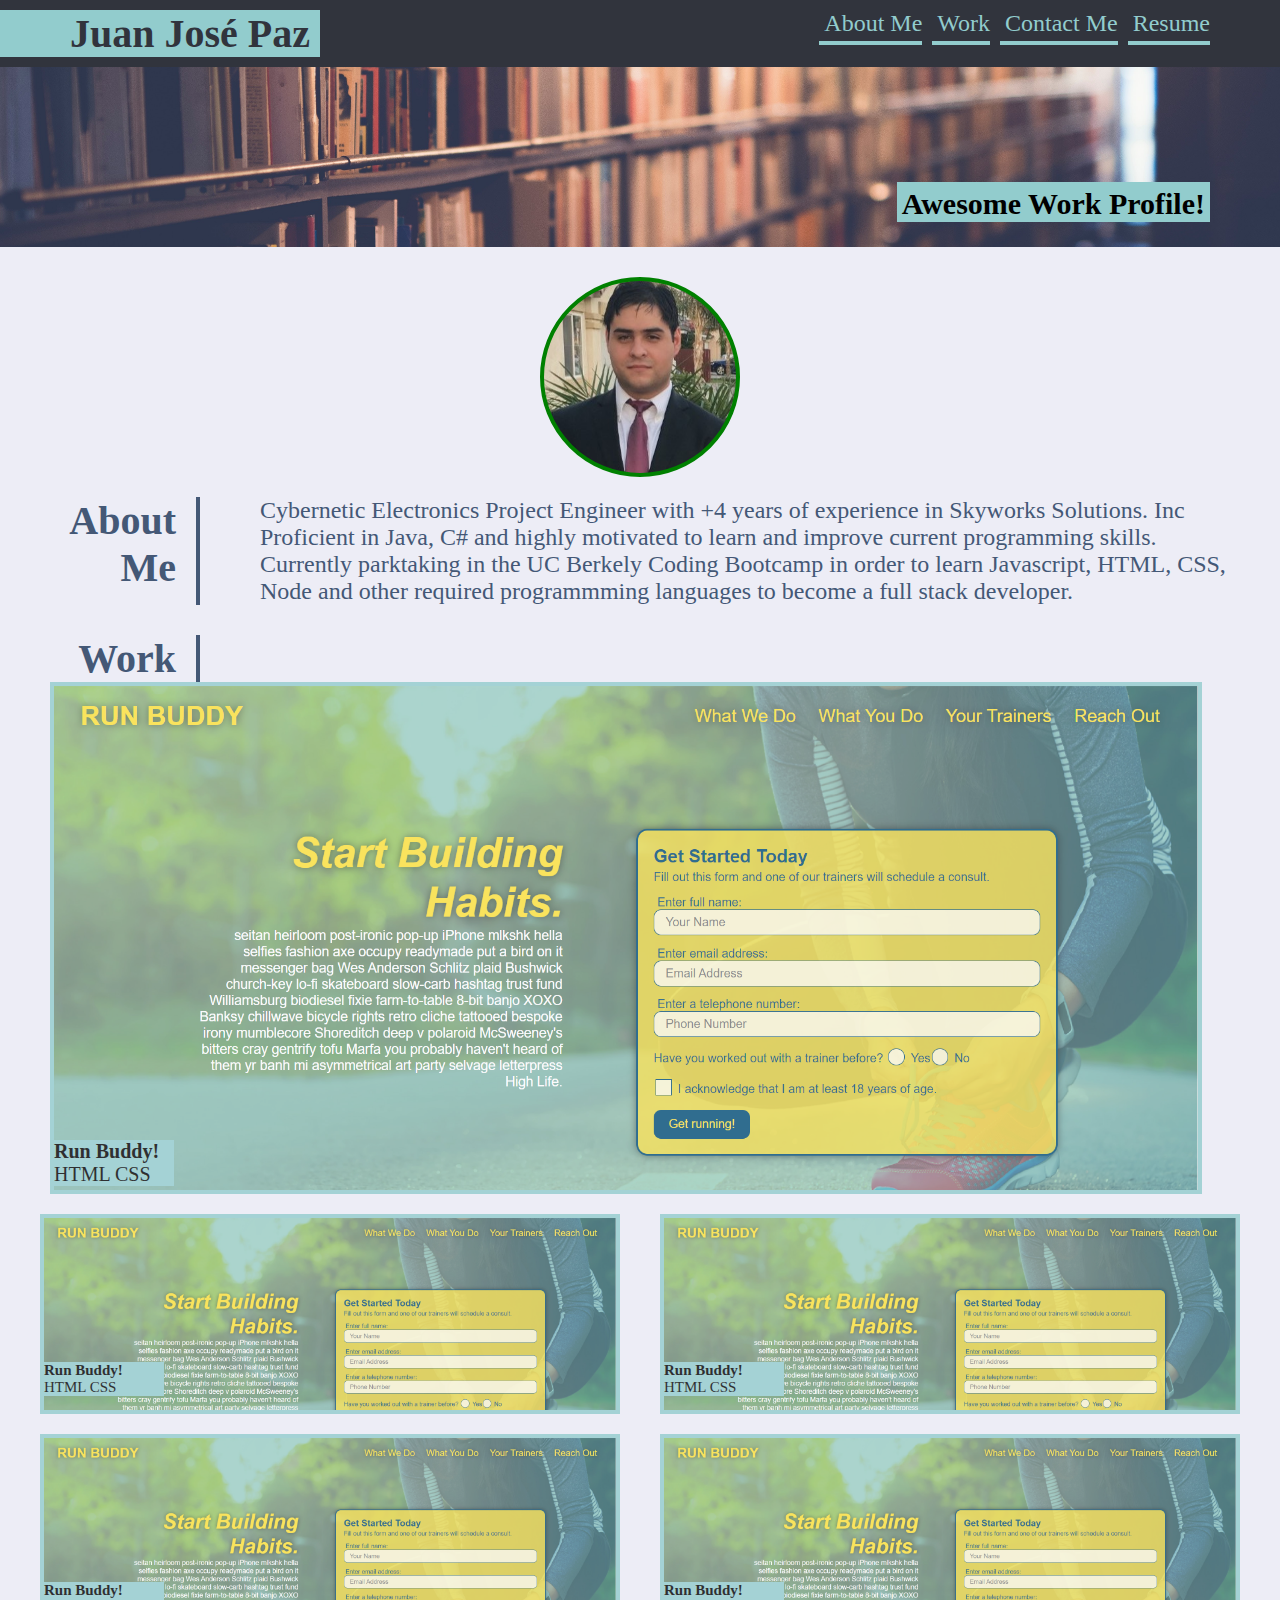
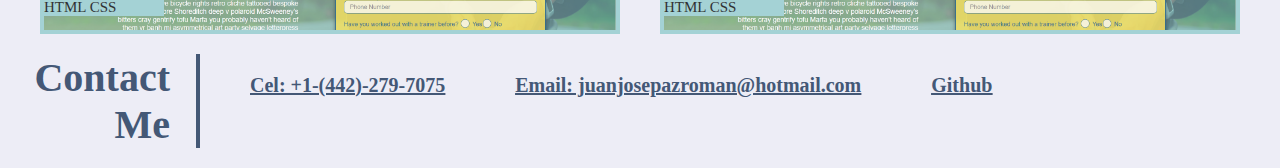
==== index.html @ 2d5c65f7 "uploading first draft portfolio" ====
<!DOCTYPE html>
<html lang="en">
<head>
    <meta charset="UTF-8">
    <meta http-equiv="X-UA-Compatible" content="IE=edge">
    <meta name="viewport" content="width=device-width, initial-scale=1.0">
    <link rel="stylesheet" href="./assets/css/style.css">
    <title>Juan José Paz Porfolio</title>
</head>
<body>
    <header>
        <div class="header-container">
            <h1>
                <a href="/">Juan José Paz</a>
              </h1>
            <nav>
                <ul>
                    <li>
                        <a href="#about-me">About Me</a>
                    </li>
                    <li>
                      <a href="#work">Work</a>
                    </li>
                    <li>
                      <a href="#contact-me">Contact Me</a>
                    </li>
                    <li>
                      <a href="#resume">Resume</a>
                    </li>
                </ul>
            </nav>
        </div>
    </header>
    <section class="hero">
        <div class="hero-container">
            <p>
                Awesome Work Profile!
            </p>
        </div>
    </section>
    <section class="profile-image">
        <div class="profile-image-container"></div> 
    </section>
    <section id="about-me" class="about-me">
        <h2 class="title">About Me</h2>
        <p>Cybernetic Electronics Project Engineer with +4 years of experience in Skyworks Solutions. Inc
            Proficient in Java, C# and highly motivated to learn and improve current programming skills.
            Currently parktaking in the UC Berkely Coding Bootcamp in order to learn Javascript, HTML, CSS,
            Node and other required programmming languages to become a full stack developer.
        </p>
    </section>
    <section id="work" class="portfolio">
        <h2 class="title">Work</h2>
        <div class="picture-container">
            <div class="big-picture">
                <p class="big-picture-text"><span class="project-title">Run Buddy! </span>HTML CSS</p>
            </div>
            <div class="small-container">
                <div class=small-picture1>
                    <p class="small-picture-text"><span class="project-title">Run Buddy! </span>HTML CSS</p>
                </div>
                <div class=small-picture2>
                    <p class="small-picture-text"><span class="project-title">Run Buddy! </span>HTML CSS</p>
                </div>
                <div class=small-picture3>
                    <p class="small-picture-text"><span class="project-title">Run Buddy! </span>HTML CSS</p>
                </div>
                <div class=small-picture4>
                    <p class="small-picture-text"><span class="project-title">Run Buddy! </span>HTML CSS</p>
                </div>
            </div>
        </div>
    </section>
    <section id="contact-me" class="contact-me">
        <div>
            <h2 class="title">Contact Me</h2>
        </div>
            <address>
                <p>
                    <a href="tel:+14422797075">Cel: +1-(442)-279-7075</a>
                </p>
                <p> <a href="mailto:juanjospazroman@hotmail.com">Email: juanjosepazroman@hotmail.com</a>
                   
                </p>
                <p>
                    <a href="https://github.com/">Github</a>
                </p>
              </address>
         
    </section>
</body>
</html>
---- assets/css/style.css ----
* {
    box-sizing: border-box;
    margin: 0;
    padding: 0;
}

:root {
    --darkblue: #31343D;
    --lightblue: #92CCCD;
    --background: #EDEDF6;
    --bluefont: #445876;
}

header .header-container, header nav ul {
display: flex;
flex-wrap: wrap;
justify-content: space-between;
}

header div {
    background-color: var(--darkblue);
}

header h1 {
    background-color: var(--lightblue);
    padding: 0px 10px 0px 70px;
    margin: 10px 0 10px 0;
}

header h1 a {
    text-decoration: none;
    color: var(--darkblue);
    font-size: 40px;
}

header nav {
    margin: 10px 70px 0 10px;
}

header nav ul li {
    list-style: none;
}

header nav ul li a {
    text-decoration: none;
    color: var(--lightblue);
    font-size: 24px;
    padding: 0 0 5px 5px;
    margin: 0 0 0 10px;
    border-bottom: 4px solid var(--lightblue);
}

.hero {
    background-image: url(../images/hero.jpg);
    background-size: cover;
    background-position: center;
    display: flex;
    flex-wrap: wrap;
    justify-content: flex-end;
    align-items: center;
    height: 180px;
}

.hero-container {
    background-color: var(--lightblue);
    font-size: 30px;
    font-weight: bold;
    position: relative;
    top: 25%;
    padding: 5px 5px;
    margin: 0 70px 0 0;
    height: 40px;
}

body {
    background-color: var(--background);
}

.profile-image {
    display: flex;
    flex-wrap: wrap;
    justify-content: center;
    margin: 30px 0 0 0;
}

.profile-image-container {
    background-image: url(../images/Profile_Picture.jpg);
    background-size: cover;
    width: 200px;
    height: 200px;
    border: 4px solid green;
    border-radius: 50%;;
}

.portfolio {
    display: flex;
    flex-wrap: wrap;
    justify-content: flex-start;
    margin: 30px 0 0 0;
}

.about-me .title, .portfolio .title {
    text-align: right;
    padding: 0 20px 0 0;
    margin: 0 10px 0 60px;
    font-size: 40px;
    color: var(--bluefont);
    width: 140px;
    border-right: 4px solid var(--bluefont);
}

.about-me{
    display: flex;
    flex-wrap: wrap;
    justify-content: flex-start;
    margin: 20px 0 0 0;
}

.about-me p {
    display: flex;
    flex-wrap: wrap;
    justify-content: flex-start;
    color: var(--bluefont);
    font-size: 24px;
    width: 80%;
    padding: 0 0 0 50px;
}

.picture-container {
    display: flex;
    flex-wrap: wrap;
    width: 85vw;
    flex: 1;
    height: auto;
}

.project-title {
    font-weight: bold;
}

.big-picture {
    background-image: url(../images/run-buddy.png);
    background-size: cover;
    background-position: initial;
    border: 4px solid var(--lightblue);
    margin: 0 50px;
    width: 90vw;
    height: 40vw;
    opacity: 80%;
}

.big-picture:hover, .small-picture1:hover, .small-picture2:hover, .small-picture3:hover, .small-picture4:hover   {
    opacity: 100%;
}

.big-picture-text {
color: -var(--darkblue);
background-color: var(--lightblue);
position: relative;
font-size: 20px;
width: 120px;
top: 90%;
}

.small-picture-text {
    color: -var(--darkblue);
    background-color: var(--lightblue);
    position: relative;
    font-size: 15px;
    width: 120px;
    top: 75%;
    }

.small-container {
    display: flex;
    flex-wrap: wrap;
    margin: 0;
    width: 100%;
    justify-content: space-evenly;
}


.small-picture1, .small-picture2, .small-picture3, .small-picture4 {
    background-image: url(../images/run-buddy.png);
    background-size: cover;
    background-position: initial;
    border: 4px solid var(--lightblue);
    opacity: 80%;
    width: 580px;
    height: 200px;
    margin: 20px 0 0 0;
}

.contact-me {
    display: flex;
    flex-wrap: wrap;
    margin: 20px 0;
}

.contact-me h2{
    text-align: right;
    font-size: 40px;
    color: var(--bluefont);
    width: 140px;
}

.contact-me div {
    position: relative;
    left: 30px;

}

address{
    display: flex;
    flex-wrap: wrap;
    justify-content: center;
    border-left:4px solid var(--bluefont);
    font-size: 20px;
    margin: 0 0 0 56px;
    color: var(--bluefont);
    width: auto;
}

address p {
    margin: 0 0 0 30px;
    padding: 20px 20px;
    text-decoration: underline;
    font-weight: bold;
    font-style: normal;
}

address a {
    color: var(--bluefont);
}
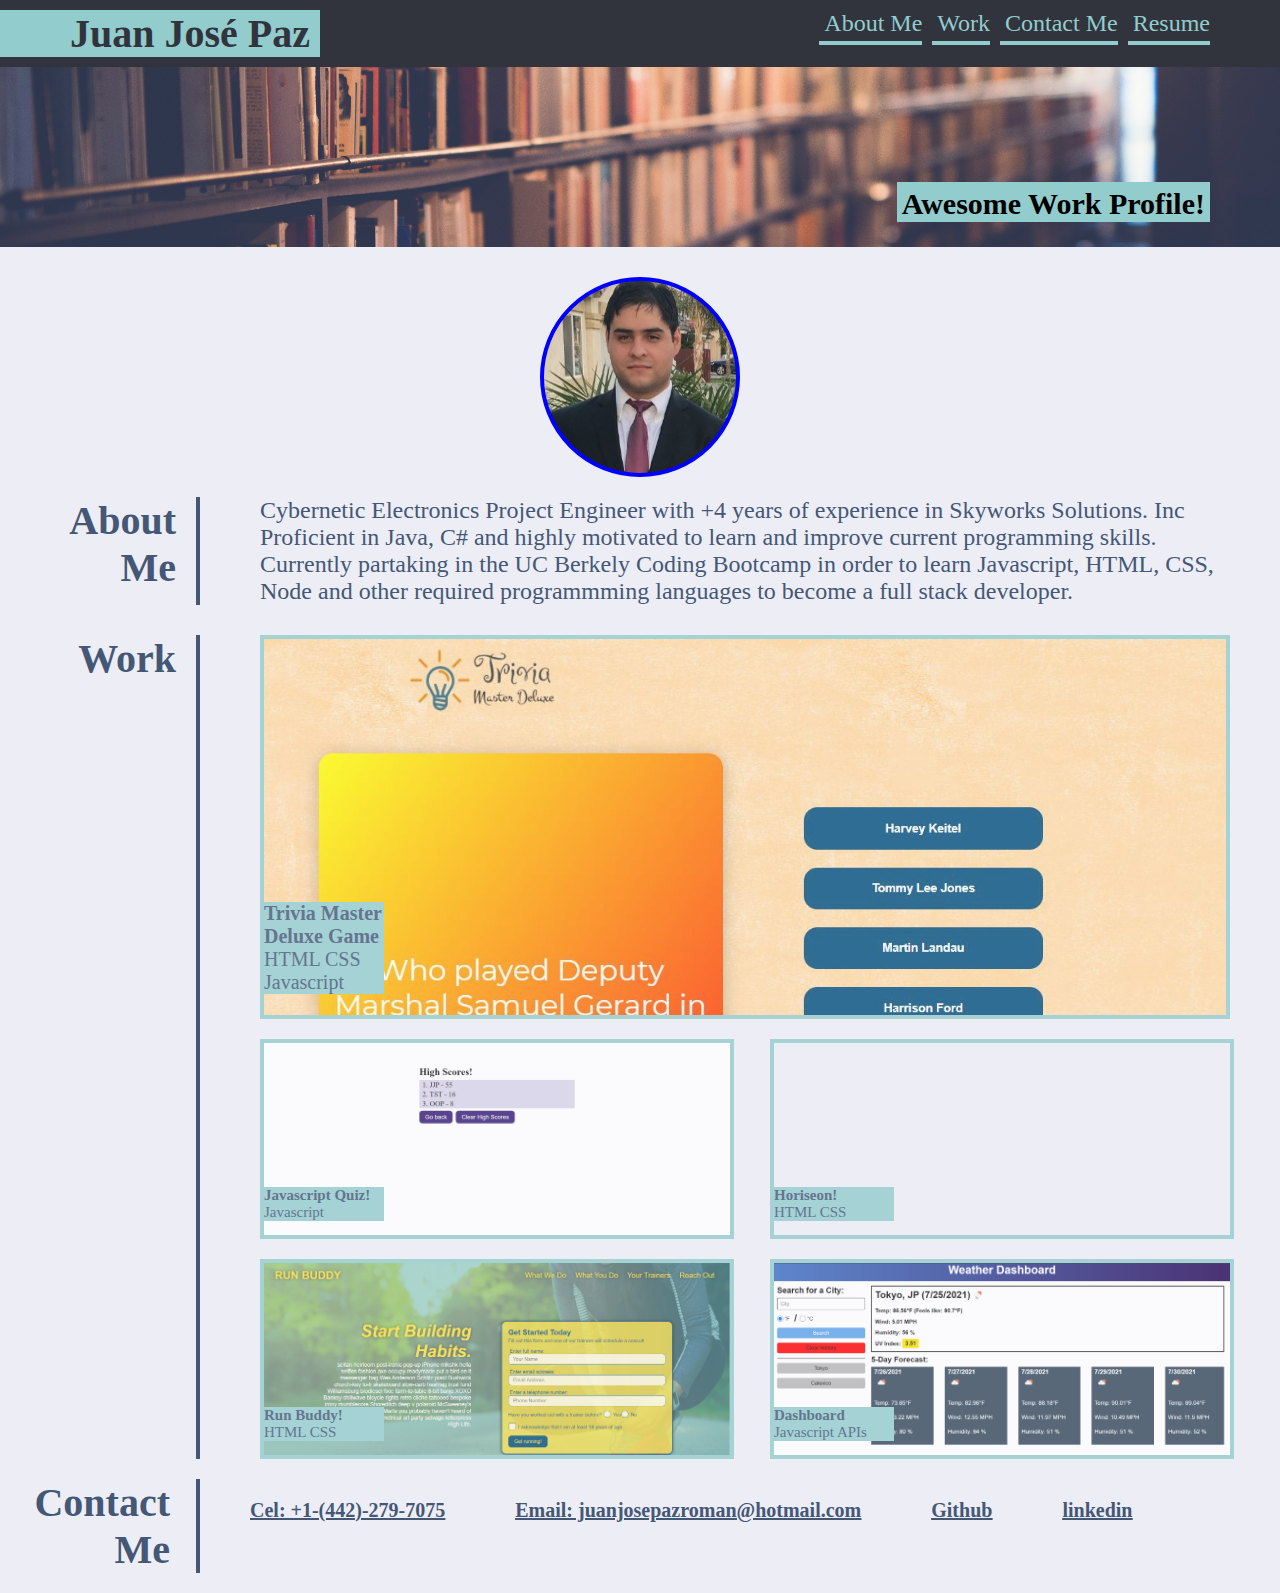
==== commit 66d1f851: "Added new Projects" ====
--- a/index.html
+++ b/index.html
@@ -5,7 +5,7 @@
     <meta http-equiv="X-UA-Compatible" content="IE=edge">
     <meta name="viewport" content="width=device-width, initial-scale=1.0">
     <link rel="stylesheet" href="./assets/css/style.css">
-    <title>Juan José Paz Porfolio</title>
+    <title>Juan José Paz Portfolio</title>
 </head>
 <body>
     <header>
@@ -25,7 +25,7 @@
                       <a href="#contact-me">Contact Me</a>
                     </li>
                     <li>
-                      <a href="#resume">Resume</a>
+                      <a href="./resume.html" target="_blank" rel="noreferrer">Resume</a>
                     </li>
                 </ul>
             </nav>
@@ -45,33 +45,45 @@
         <h2 class="title">About Me</h2>
         <p>Cybernetic Electronics Project Engineer with +4 years of experience in Skyworks Solutions. Inc
             Proficient in Java, C# and highly motivated to learn and improve current programming skills.
-            Currently parktaking in the UC Berkely Coding Bootcamp in order to learn Javascript, HTML, CSS,
+            Currently partaking in the UC Berkely Coding Bootcamp in order to learn Javascript, HTML, CSS,
             Node and other required programmming languages to become a full stack developer.
         </p>
     </section>
     <section id="work" class="portfolio">
         <h2 class="title">Work</h2>
         <div class="picture-container">
-            <div class="big-picture">
-                <p class="big-picture-text"><span class="project-title">Run Buddy! </span>HTML CSS</p>
+            <div class="big-picture-container">
+                <a href="https://darkjuanjo.github.io/Phase-1-Project/" target="_blank" rel="noreferrer">
+                    <div class="big-picture">
+                        <p class="big-picture-text"><span class="project-title">Trivia Master Deluxe Game</span></br>HTML CSS Javascript</p>
+                    </div>
+                </a>
             </div>
             <div class="small-container">
-                <div class=small-picture1>
-                    <p class="small-picture-text"><span class="project-title">Run Buddy! </span>HTML CSS</p>
-                </div>
-                <div class=small-picture2>
-                    <p class="small-picture-text"><span class="project-title">Run Buddy! </span>HTML CSS</p>
-                </div>
-                <div class=small-picture3>
-                    <p class="small-picture-text"><span class="project-title">Run Buddy! </span>HTML CSS</p>
-                </div>
-                <div class=small-picture4>
-                    <p class="small-picture-text"><span class="project-title">Run Buddy! </span>HTML CSS</p>
-                </div>
+                <a href="https://darkjuanjo.github.io/Javascript__Fundamentals_Quiz/" target="_blank" rel="noreferrer">
+                    <div class=small-picture1>
+                        <p class="small-picture-text"><span class="project-title">Javascript Quiz!<br/> </span>Javascript</p>
+                    </div>
+                </a>
+                <a href="https://darkjuanjo.github.io/Horiseon/" target="_blank" rel="noreferrer">
+                    <div class=small-picture2>
+                        <p class="small-picture-text"><span class="project-title">Horiseon!<br/></span>HTML CSS</p>
+                    </div>
+                </a>
+                <a href="https://darkjuanjo.github.io/run-buddy/" target="_blank" rel="noreferrer">    
+                    <div class=small-picture3>
+                        <p class="small-picture-text"><span class="project-title">Run Buddy! </span>HTML CSS</p>
+                    </div>
+                </a>
+                <a href="https://darkjuanjo.github.io/weather-dashboard/" target="_blank" rel="noreferrer">
+                    <div class=small-picture4>
+                        <p class="small-picture-text"><span class="project-title">Dashboard<br/> </span>Javascript APIs</p>
+                    </div>
+                </a>
             </div>
         </div>
     </section>
-    <section id="contact-me" class="contact-me">
+    <footer id="contact-me" class="contact-me">
         <div>
             <h2 class="title">Contact Me</h2>
         </div>
@@ -83,10 +95,13 @@
                    
                 </p>
                 <p>
-                    <a href="https://github.com/">Github</a>
+                    <a href="https://github.com/darkjuanjo" target="_blank" rel="noreferrer">Github </a>
+                </p>
+                <p>
+                    <a href="https://linkedin.com/in/jjpaz-1007" target="_blank" rel="noreferrer">linkedin</a>
                 </p>
               </address>
          
-    </section>
+    </footer>
 </body>
 </html>--- a/assets/css/style.css
+++ b/assets/css/style.css
@@ -88,7 +88,7 @@
     background-size: cover;
     width: 200px;
     height: 200px;
-    border: 4px solid green;
+    border: 4px solid blue;
     border-radius: 50%;;
 }
 
@@ -97,6 +97,23 @@
     flex-wrap: wrap;
     justify-content: flex-start;
     margin: 30px 0 0 0;
+}
+
+.portfolio a {
+    color: var(--bluefont);
+    text-decoration: none;
+}
+
+.portfolio .big-picture-container a {
+    display: flex;
+    flex-wrap: wrap;
+    width: 100%;
+}
+
+.portfolio .small-container a {
+    display: flex;
+    flex-wrap: wrap;
+    width: 50%;
 }
 
 .about-me .title, .portfolio .title {
@@ -138,14 +155,23 @@
     font-weight: bold;
 }
 
+.big-picture-container {
+    display: flex;
+    flex-wrap: wrap;
+    margin: 0;
+    width: 100%;
+    justify-content: space-evenly;
+}
+
 .big-picture {
-    background-image: url(../images/run-buddy.png);
-    background-size: cover;
+    background-image: url(../images/Trivia-phase1.jpg);
+    background-size:cover;
     background-position: initial;
+    justify-content: space-evenly;
     border: 4px solid var(--lightblue);
     margin: 0 50px;
-    width: 90vw;
-    height: 40vw;
+    width: 100%;
+    height: 30vw;
     opacity: 80%;
 }
 
@@ -159,7 +185,59 @@
 position: relative;
 font-size: 20px;
 width: 120px;
-top: 90%;
+top: 70%;
+}
+
+.small-container {
+    display: flex;
+    flex-wrap: wrap;
+    margin: 0 0 0 50px;
+    flex: 1;
+    justify-content: space-evenly;
+}
+
+.small-picture1 {
+    background-image: url(../images/Highscore.png);
+    background-size: cover;
+    background-position: initial;
+    border: 4px solid var(--lightblue);
+    opacity: 80%;
+    width: 93%;
+    height: 200px;
+    margin: 20px 0 0 0;
+}
+
+.small-picture2 {
+    background-image: url(../images/horiseon.png);
+    background-size: cover;
+    background-position: initial;
+    border: 4px solid var(--lightblue);
+    opacity: 80%;
+    width: 92%;
+    height: 200px;
+    margin: 20px 0 0 0;
+}
+
+.small-picture3 {
+    background-image: url(../images/run-buddy.png);
+    background-size: cover;
+    background-position: initial;
+    border: 4px solid var(--lightblue);
+    opacity: 80%;
+    width: 93%;
+    height: 200px;
+    margin: 20px 0 0 0;
+}
+
+.small-picture4 {
+    background-image: url(../images/dashboard_imperial.png);
+    background-size: cover;
+    background-position: initial;
+    border: 4px solid var(--lightblue);
+    opacity: 80%;
+    width: 92%;
+    height: 200px;
+    margin: 20px 0 0 0;
 }
 
 .small-picture-text {
@@ -169,26 +247,6 @@
     font-size: 15px;
     width: 120px;
     top: 75%;
-    }
-
-.small-container {
-    display: flex;
-    flex-wrap: wrap;
-    margin: 0;
-    width: 100%;
-    justify-content: space-evenly;
-}
-
-
-.small-picture1, .small-picture2, .small-picture3, .small-picture4 {
-    background-image: url(../images/run-buddy.png);
-    background-size: cover;
-    background-position: initial;
-    border: 4px solid var(--lightblue);
-    opacity: 80%;
-    width: 580px;
-    height: 200px;
-    margin: 20px 0 0 0;
 }
 
 .contact-me {
@@ -233,3 +291,901 @@
     color: var(--bluefont);
 }
 
+/*Media Query Desktop adjustments */
+@media screen and (max-width: 1399px) {  
+
+    .big-picture {
+        width: 100%;
+    }
+
+    .small-picture1 {
+        width: 93%;
+        height: 200px;
+        margin: 20px 0 0 0;
+    }
+    
+    .small-picture2 {
+        width: 91%;
+        height: 200px;
+        margin: 20px 0 0 0;
+    }
+    
+    .small-picture3 {
+        width: 93%;
+        height: 200px;
+        margin: 20px 0 0 0;
+    }
+    
+    .small-picture4 {
+        width: 91%;
+        height: 200px;
+        margin: 20px 0 0 0;
+    }
+
+}
+
+  @media screen and (max-width: 1239px) {
+    .about-me p {
+        width: 75%;
+    }
+
+    .big-picture {
+        width: 100%;
+    }
+
+    .small-picture1 {
+        width: 90%;
+        height: 200px;
+        margin: 20px 0 0 0;
+    }
+    
+    .small-picture2 {
+        width: 90%;
+        height: 200px;
+        margin: 20px 0 0 0;
+    }
+
+    .small-picture3 {
+        width: 90%;
+        height: 200px;
+        margin: 20px 0 0 0;
+    }
+        
+    .small-picture4 {
+        width: 90%;
+        height: 200px;
+        margin: 20px 0 0 0;
+    }
+}
+
+  /*Media Query Tablet adjustments */
+  @media screen and (max-width: 1034px) { /*Ipad Pro (1024)*/
+    .about-me p {
+        width: 70%;
+    }
+
+    .big-picture {
+        height: 30vw;
+        width: 100%;
+    }
+
+    .big-picture-text {
+        top: 65%;
+        }
+        
+        .small-picture1 {
+            width: 88%;
+            height: 200px;
+            margin: 20px 0 0 0;
+        }
+
+        .small-picture2 {
+            width: 88%;
+            height: 200px;
+            margin: 20px 0 0 0;
+        }
+
+        .small-picture3 {
+            width: 88%;
+            height: 200px;
+            margin: 20px 0 0 0;
+        }
+                
+        .small-picture4 {
+            width: 88%;
+            height: 200px;
+            margin: 20px 0 0 0;
+        }
+
+    address{
+        margin: 0 0 0 56px;
+        width: 80%;
+    }
+
+    address p {
+        margin: 0 0 0 30px;
+        padding: 20px 0 0 10px;
+    }
+}
+
+@media screen and (max-width: 979px) {
+    header nav ul li a {
+        font-size: 20px;
+    }
+
+    .about-me p {
+        width: 70%;
+    }
+
+    .big-picture {
+        width: 100%;
+    }
+
+    .small-picture1 {
+        width: 86%;
+        height: 200px;
+        margin: 20px 0 0 0;
+    }
+    
+    .small-picture2 {
+        width: 86%;
+        height: 200px;
+        margin: 20px 0 0 0;
+    }
+
+    .small-picture3 {
+        width: 86%;
+        height: 200px;
+        margin: 20px 0 0 0;
+    }
+        
+    .small-picture4 {
+        width: 86%;
+        height: 200px;
+        margin: 20px 0 0 0;
+    }
+    
+}
+
+
+@media screen and (max-width: 899px) {
+    header nav ul li a {
+        font-size: 20px;
+    }
+
+    .about-me p {
+        width: 70%;
+    }
+
+    .big-picture {
+        width: 100%;
+    }
+    .big-picture-text {
+        top: 60%;
+    }
+
+    .small-picture1 {
+        width: 85%;
+        height: 200px;
+        margin: 20px 0 0 0;
+    }
+
+    .small-picture2 {
+        width: 85%;
+        height: 200px;
+        margin: 20px 0 0 0;
+    }
+
+    .small-picture3 {
+        width: 85%;
+        height: 200px;
+        margin: 20px 0 0 0;
+    }
+        
+    .small-picture4 {
+        width: 85%;
+        height: 200px;
+        margin: 20px 0 0 0;
+    }
+  
+
+    address{
+        margin: 0 0 0 56px;
+        width: 70%;
+    }
+
+    address p {
+        margin: 0 0 0 30px;
+        padding: 20px 0 0 10px;
+    }
+}
+
+@media screen and (max-width: 768px) { /*Ipad*/
+    header nav ul li a {
+        font-size: 20px;
+    }
+
+    .about-me .title, .portfolio .title {
+        text-align: center;
+        border: none;
+        width: 100%;
+        border-bottom: 4px solid var(--bluefont);
+    }
+
+    .about-me{
+        justify-content: center;
+    }
+    .about-me p {
+        width: 80%;
+        padding: 20px 0 0 0;
+    }
+
+    .portfolio {
+        text-align: center;
+    }
+
+    .picture-container {
+    padding: 20px 0 0 0;
+    }
+
+    .big-picture-text {
+        top: 53%;
+    }
+
+    .small-picture1 {
+        width: 86%;
+        height: 200px;
+        margin: 20px 0 0 0;
+    }
+    
+    .small-picture2 {
+        width: 86%;
+        height: 200px;
+        margin: 20px 0 0 0;
+    }
+
+    .small-picture3 {
+        width: 86%;
+        height: 200px;
+        margin: 20px 0 0 0;
+    }
+        
+    .small-picture4 {
+        width: 86%;
+        height: 200px;
+        margin: 20px 0 0 0;
+    }
+
+    .contact-me {
+        justify-content: center;
+    }
+    .contact-me div {
+        left: 0;
+    }
+
+    .contact-me h2 {
+       text-align: center;
+       width: 300px;
+    }
+
+    address{
+        margin: 0 0 0 56px;
+        width: 80%;
+        border:none;
+        border-top: 4px solid var(--bluefont);
+    }
+
+    address p {
+        margin: 0 0 0 30px;
+        padding: 20px 0 0 10px;
+    }
+}
+
+/*Media Query Mobile adjustments */
+@media screen and (max-width: 540px) { /*Surface Duo*/
+    header .header-container, header nav ul {
+        justify-content: center;
+        }
+
+    header h1 {
+        margin: 0;
+    }
+
+    header div {
+        justify-content: center;
+        padding: 0 0 10px 0;
+        background-color: var(--darkblue);
+    }
+
+    header nav {
+        margin: 0;
+    }
+
+    header nav ul li a {
+        font-size: 20px;
+        margin: 0 0 0 5px;
+    }
+
+    .about-me .title, .portfolio .title {
+        text-align: center;
+        border: none;
+        width: 100%;
+        border-bottom: 4px solid var(--bluefont);
+    }
+
+    .about-me{
+        justify-content: center;
+    }
+    .about-me p {
+        width: 80%;
+        padding: 20px 0 0 0;
+    }
+
+    .portfolio {
+        text-align: center;
+    }
+
+    .picture-container {
+    padding: 20px 0 0 0;
+    }
+
+    .big-picture-text {
+        top: 60%;
+        font-size: 12px;
+    }
+
+    .small-picture1 {
+        width: 80%;
+        height: 200px;
+        margin: 20px 0 0 0;
+    }
+
+    .small-picture2 {
+        width: 80%;
+        height: 200px;
+        margin: 20px 0 0 0;
+    }
+
+    .small-picture3 {
+        width: 80%;
+        height: 200px;
+        margin: 20px 0 0 0;
+    }
+        
+    .small-picture4 {
+        width: 80%;
+        height: 200px;
+        margin: 20px 0 0 0;
+    }
+
+    .contact-me {
+        justify-content: center;
+    }
+    .contact-me div {
+        left: 0;
+    }
+
+    .contact-me h2 {
+       text-align: center;
+       width: 300px;
+    }
+
+    address{
+        margin: 0 0 0 56px;
+        width: 80%;
+        border:none;
+        border-top: 4px solid var(--bluefont);
+    }
+
+    address p {
+        margin: 0 0 0 30px;
+        padding: 20px 0 0 0;
+    }
+}
+/*Vertical setup*/
+@media screen and (max-width: 470px) { /*Iphone 6/7/8 & Iphone 6/7/8 Plus */
+    
+    header .header-container, header nav ul {
+        justify-content: center;
+    }
+
+    header h1 {
+        padding: 0 30px;
+    }
+
+    header div {
+        justify-content: center;
+        padding: 0 0 10px 0;
+        background-color: var(--darkblue);
+    }
+
+    header nav {
+        margin: 0;
+    }
+
+    header nav ul li a {
+        font-size: 20px;
+        margin: 0 0 0 5px;
+    }
+
+    .about-me .title, .portfolio .title {
+        text-align: center;
+        border: none;
+        width: 100%;
+        margin: 0 56px;
+        border-bottom: 4px solid var(--bluefont);
+    }
+
+    .about-me{
+        justify-content: center;
+    }
+    .about-me p {
+        width: 80%;
+        margin: 0 56px;
+        padding: 20px 0 0 0;
+    }
+
+    .hero-container {
+        font-size: 25px;
+    }
+
+    .portfolio {
+        text-align: center;
+    }
+
+    .picture-container {
+    padding: 20px 0 0 0;
+    justify-content: center;
+    }
+
+    .big-picture{
+        flex: 1;
+        height: 250px;
+    }
+
+    .big-picture-text {
+        top: 75%;
+    }
+    
+
+    .portfolio .small-container a {
+        width: 70%;
+    }
+
+    .small-container {
+        margin: 0;
+        padding: 0;
+    }
+
+    .small-picture1 {
+            width: 100%;
+            margin: 20px 0 0 0;
+    }
+    
+    .small-picture2 {
+            width: 100%;
+            margin: 20px 0 0 0;
+    }
+    
+    .small-picture3 {
+            width: 100%;
+            height: 200px;
+            margin: 20px 0 0 0;
+    }
+            
+    .small-picture4 {
+            width: 100%;
+            height: 200px;
+            margin: 20px 0 0 0;
+    }
+
+    .contact-me {
+        justify-content: center;
+    }
+    .contact-me div {
+        left: 0;
+    }
+
+    .contact-me h2 {
+       text-align: center;
+       width: 300px;
+    }
+
+    address{
+        margin: 0 56px 0 56px;
+        width: auto;
+        border:none;
+        border-top: 4px solid var(--bluefont);
+    }
+
+    address p {
+        margin: 0 0 0 0;
+        padding: 20px 0 0 0;
+    }
+
+    address a {
+        font-size: 17px;
+    }
+
+}
+
+@media screen and (max-width: 376px) { /*Iphone X*/
+    header .header-container, header nav ul {
+        justify-content: center;
+    }
+
+    header h1 {
+        padding: 0 30px;
+    }
+
+    header div {
+        justify-content: center;
+        padding: 0 0 10px 0;
+        background-color: var(--darkblue);
+    }
+
+    header nav {
+        margin: 0;
+    }
+
+    header nav ul li a {
+        font-size: 18px;
+        margin: 0 0 0 5px;
+    }
+
+    .about-me .title, .portfolio .title {
+        text-align: center;
+        border: none;
+        width: 100%;
+        margin: 0 56px;
+        border-bottom: 4px solid var(--bluefont);
+    }
+
+    .about-me{
+        justify-content: center;
+    }
+    .about-me p {
+        width: 80%;
+        margin: 0 56px;
+        padding: 20px 0 0 0;
+    }
+
+    .hero-container {
+        font-size: 22px;
+    }
+
+    .portfolio {
+        text-align: center;
+    }
+
+    .picture-container {
+        padding: 20px 0 0 0;
+        justify-content: center;
+        }
+    
+    .big-picture{
+        flex: 1;
+        height: 250px;
+    }
+    
+    .big-picture-text {
+        top: 75%;
+    }
+        
+    .portfolio .small-container a {
+        width: 70%;
+    }
+    
+    .small-container {
+        margin: 0;
+        padding: 0;
+    }
+
+    .small-picture1 {
+        width: 100%;
+        margin: 20px 0 0 0;
+    }
+        
+    .small-picture2 {
+        width: 100%;
+        margin: 20px 0 0 0;
+    }
+        
+    .small-picture3 {
+        width: 100%;
+        height: 200px;
+        margin: 20px 0 0 0;
+    }
+                
+    .small-picture4 {
+        width: 100%;
+        height: 200px;
+        margin: 20px 0 0 0;
+    }
+
+    .contact-me {
+        justify-content: center;
+    }
+    .contact-me div {
+        left: 0;
+    }
+
+    .contact-me h2 {
+       text-align: center;
+       width: 300px;
+    }
+
+    address{
+        margin: 0 56px 0 56px;
+        width: auto;
+        border:none;
+        border-top: 4px solid var(--bluefont);
+    }
+
+    address p {
+        margin: 0 0 0 0;
+        padding: 20px 0 0 0;
+    }
+
+    address a {
+        font-size: 13px;
+    }
+
+}
+
+@media screen and (max-width: 321px) { /*Iphone 5 & SE*/
+    
+    header .header-container, header nav ul {
+        justify-content: center;
+    }
+
+    header h1 {
+        padding: 0 30px;
+    }
+
+    header div {
+        justify-content: center;
+        padding: 0 0 10px 0;
+        background-color: var(--darkblue);
+    }
+
+    header nav {
+        margin: 0;
+    }
+
+    header nav ul li a {
+        font-size: 18px;
+        margin: 0 0 0 5px;
+    }
+
+    .about-me .title, .portfolio .title {
+        text-align: center;
+        border: none;
+        width: 100%;
+        margin: 0 56px;
+        border-bottom: 4px solid var(--bluefont);
+    }
+
+    .about-me{
+        justify-content: center;
+    }
+    .about-me p {
+        width: 80%;
+        margin: 0 56px;
+        padding: 20px 0 0 0;
+    }
+
+    .hero-container {
+        font-size: 22px;
+    }
+
+    .portfolio {
+        text-align: center;
+    }
+
+    .picture-container {
+        padding: 20px 0 0 0;
+        justify-content: center;
+        }
+    
+    .big-picture{
+        flex: 1;
+        height: 250px;
+    }
+    
+    .big-picture-text {
+        top: 75%;
+    }
+        
+    .portfolio .small-container a {
+        width: 70%;
+    }
+    
+    .small-container {
+        margin: 0;
+        padding: 0;
+    }
+
+    .small-picture1 {
+        width: 100%;
+        margin: 20px 0 0 0;
+    }
+        
+    .small-picture2 {
+        width: 100%;
+        margin: 20px 0 0 0;
+    }
+        
+    .small-picture3 {
+        width: 100%;
+        height: 200px;
+        margin: 20px 0 0 0;
+    }
+                
+    .small-picture4 {
+        width: 100%;
+        height: 200px;
+        margin: 20px 0 0 0;
+    }
+
+    .contact-me {
+        justify-content: center;
+    }
+    .contact-me div {
+        left: 0;
+    }
+
+    .contact-me h2 {
+       text-align: center;
+       width: 300px;
+    }
+
+    address{
+        margin: 0 56px 0 56px;
+        width: auto;
+        border:none;
+        border-top: 4px solid var(--bluefont);
+    }
+
+    address p {
+        margin: 0 0 0 0;
+        padding: 20px 0 0 0;
+    }
+
+    address a {
+        font-size: 11px;
+    }
+
+}
+
+@media screen and (max-width: 280px) { /*Galaxy Fold*/
+    
+    header .header-container, header nav ul {
+        justify-content: center;
+    }
+
+    header h1 {
+        padding: 0 10px;
+    }
+
+    header div {
+        justify-content: center;
+        padding: 0 0 10px 0;
+        background-color: var(--darkblue);
+    }
+
+    header nav {
+        margin: 0;
+    }
+
+    header nav ul li a {
+        font-size: 15px;
+        margin: 0 0 0 5px;
+    }
+
+    .about-me .title, .portfolio .title {
+        text-align: center;
+        border: none;
+        width: 100%;
+        margin: 0 56px;
+        border-bottom: 4px solid var(--bluefont);
+    }
+
+    .about-me{
+        justify-content: center;
+    }
+    .about-me p {
+        width: 80%;
+        margin: 0 56px;
+        padding: 20px 0 0 0;
+    }
+
+    .hero-container {
+        font-size: 18px;
+    }
+
+    .portfolio {
+        text-align: center;
+    }
+
+    .big-picture-container {
+        margin: 0;
+        width: 100%;
+    }
+
+    .picture-container {
+        padding: 20px 0 0 0;
+        justify-content: center;
+    }
+    
+    .big-picture{
+        background-position: initial;
+        margin: 0 30px;
+        flex: 1;
+        height: 250px;
+    }
+    
+    .big-picture-text {
+        top: 75%;
+    }
+        
+    .portfolio .small-container a {
+        width: 70%;
+    }
+    
+    .small-container {
+        margin: 0;
+        padding: 0;
+    }
+
+    .small-picture1 {
+        width: 100%;
+        margin: 20px 0 0 0;
+    }
+        
+    .small-picture2 {
+        width: 100%;
+        margin: 20px 0 0 0;
+    }
+        
+    .small-picture3 {
+        width: 100%;
+        height: 200px;
+        margin: 20px 0 0 0;
+    }
+                
+    .small-picture4 {
+        width: 100%;
+        height: 200px;
+        margin: 20px 0 0 0;
+    }
+    .contact-me {
+        justify-content: center;
+    }
+    .contact-me div {
+        left: 0;
+    }
+
+    .contact-me h2 {
+       text-align: center;
+       width: 300px;
+    }
+
+    address{
+        margin: 0 56px 0 56px;
+        width: auto;
+        border:none;
+        border-top: 4px solid var(--bluefont);
+    }
+
+    address p {
+        margin: 0 0 0 0;
+        padding: 20px 0 0 0;
+    }
+
+    address a {
+        font-size: 8.5px;
+    }
+
+}
+
